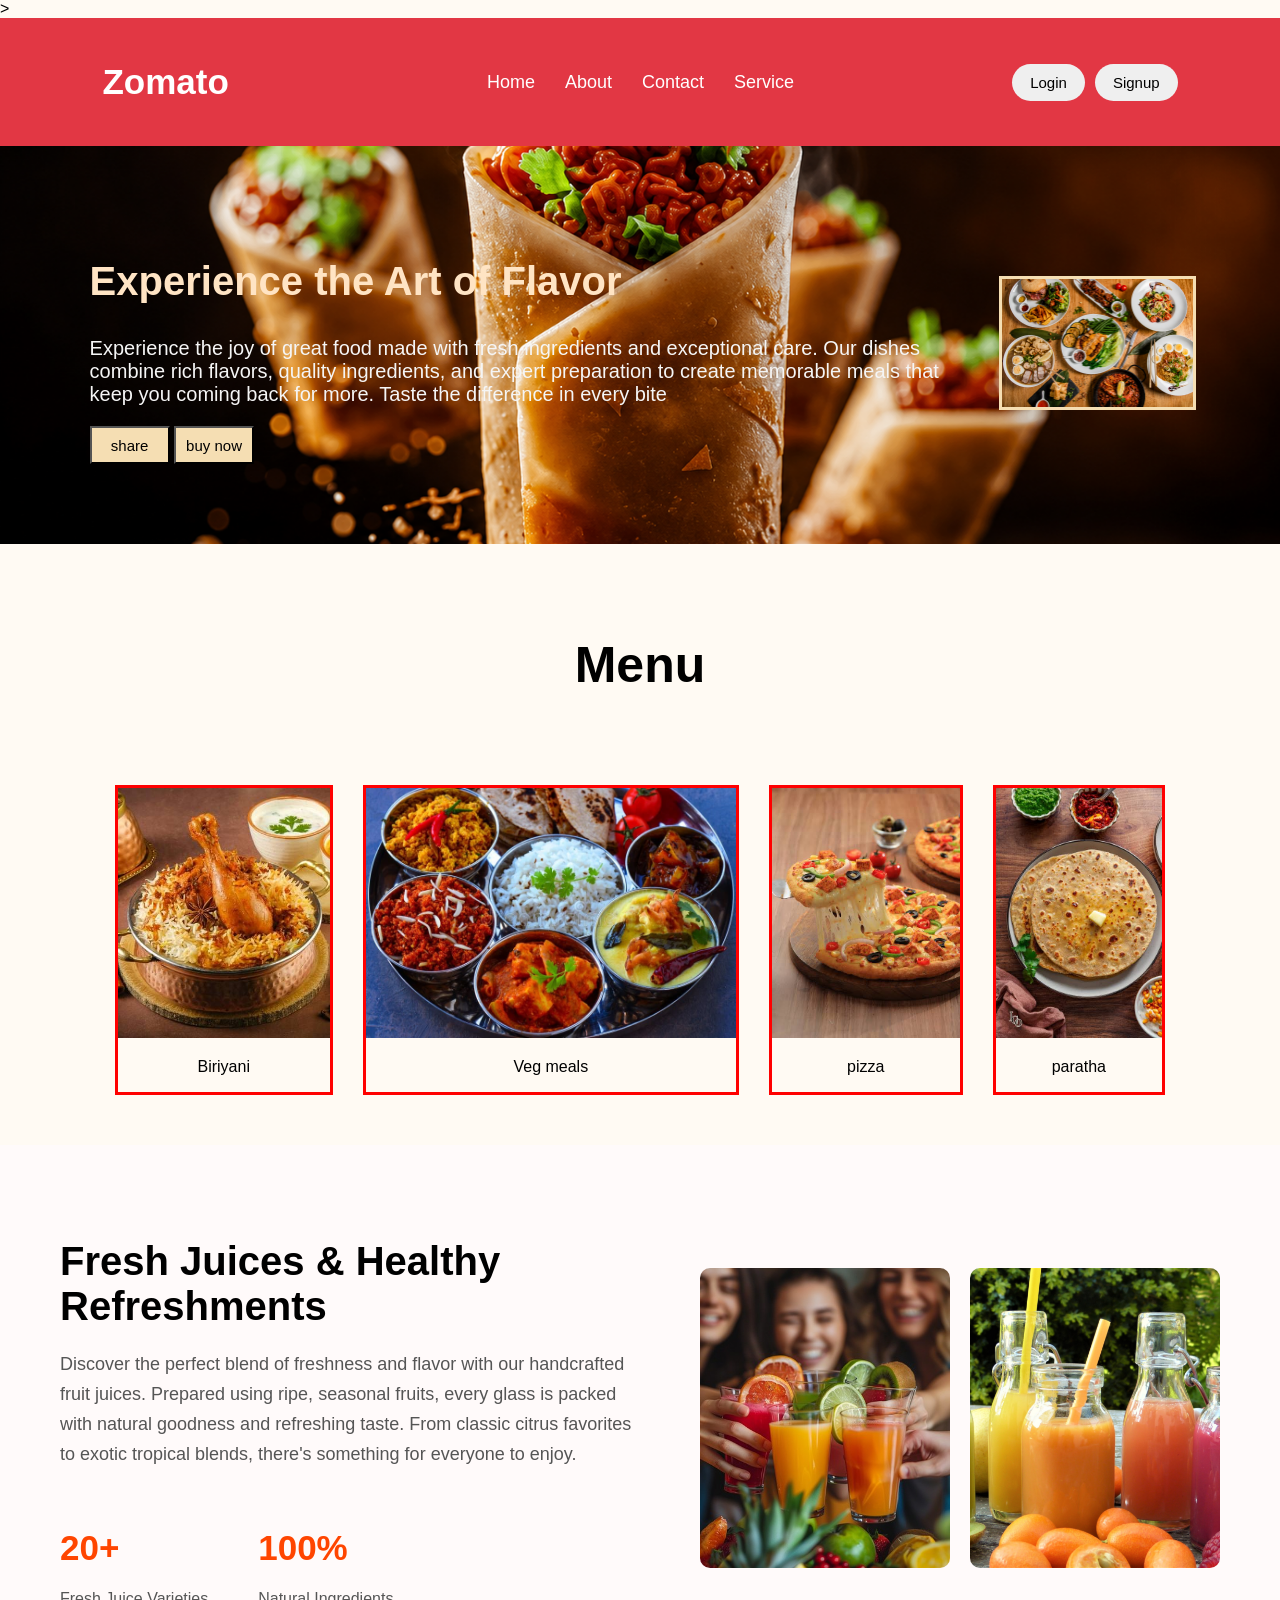
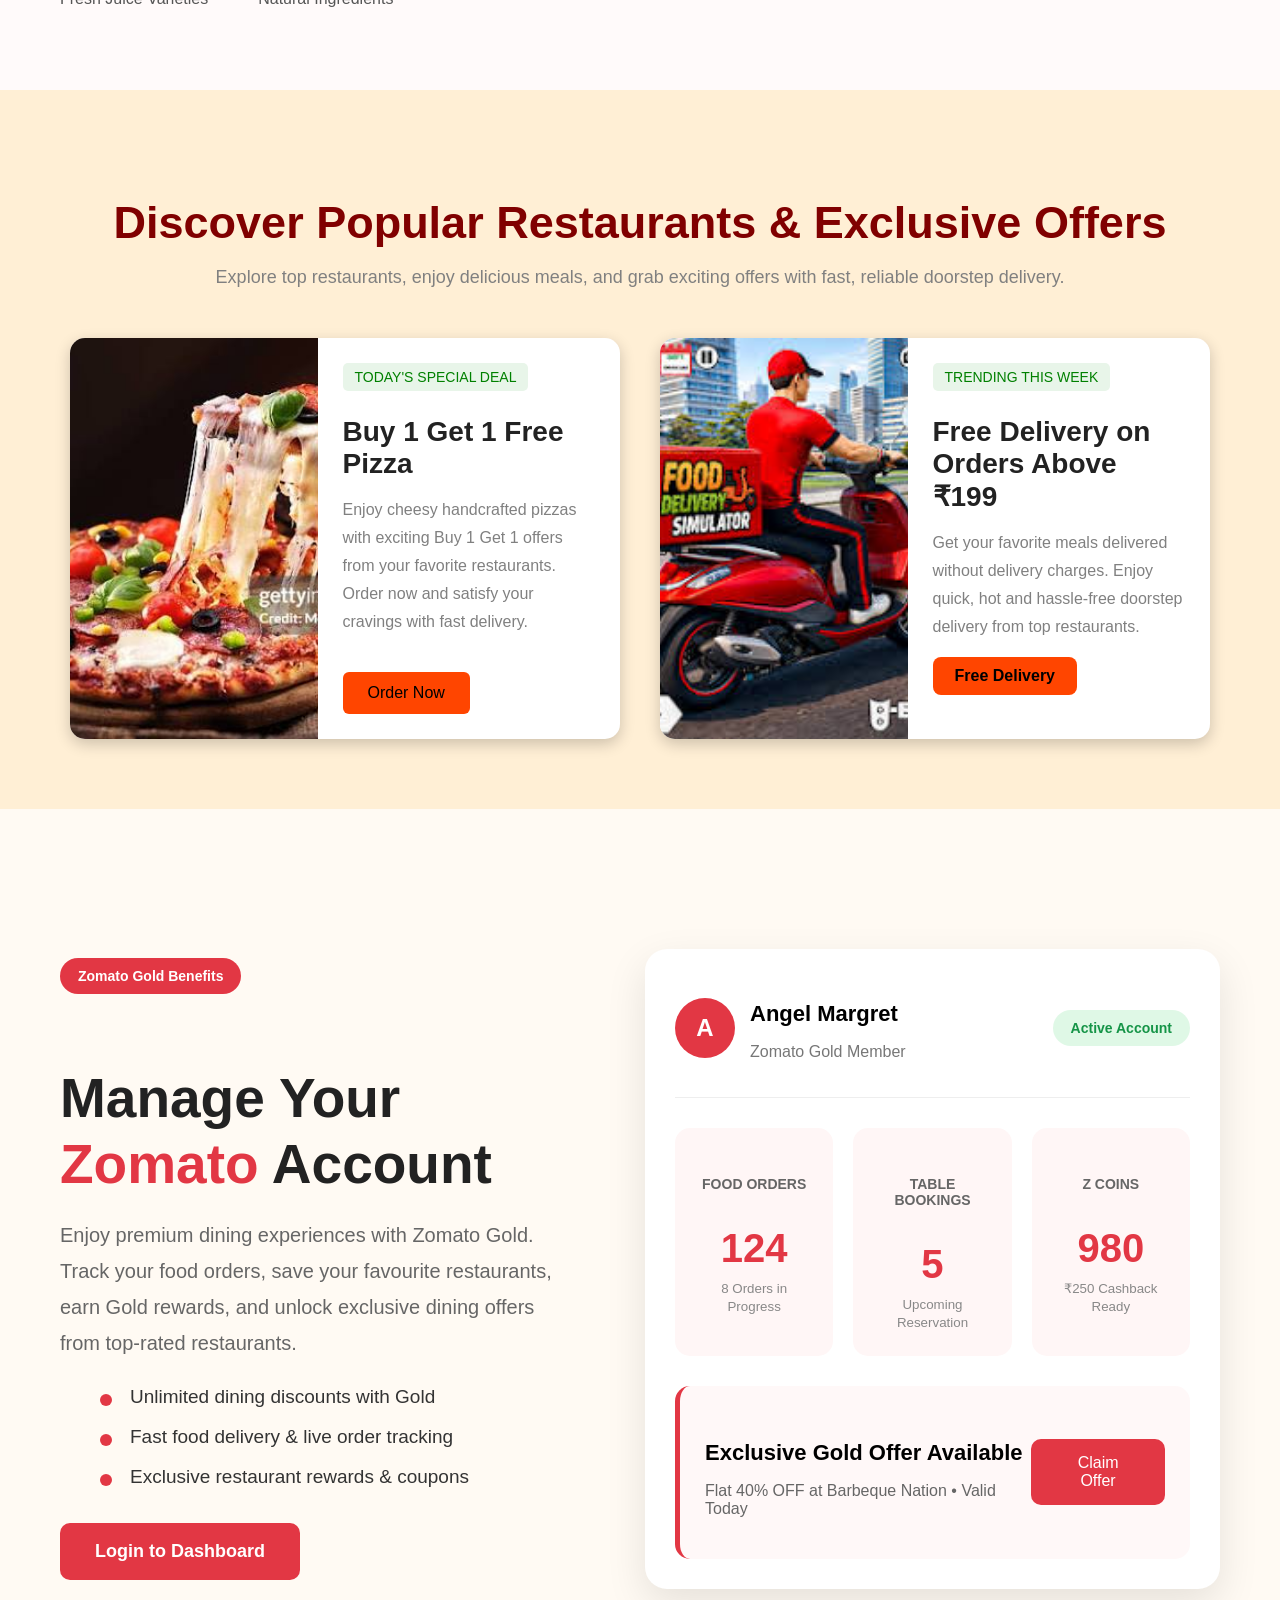
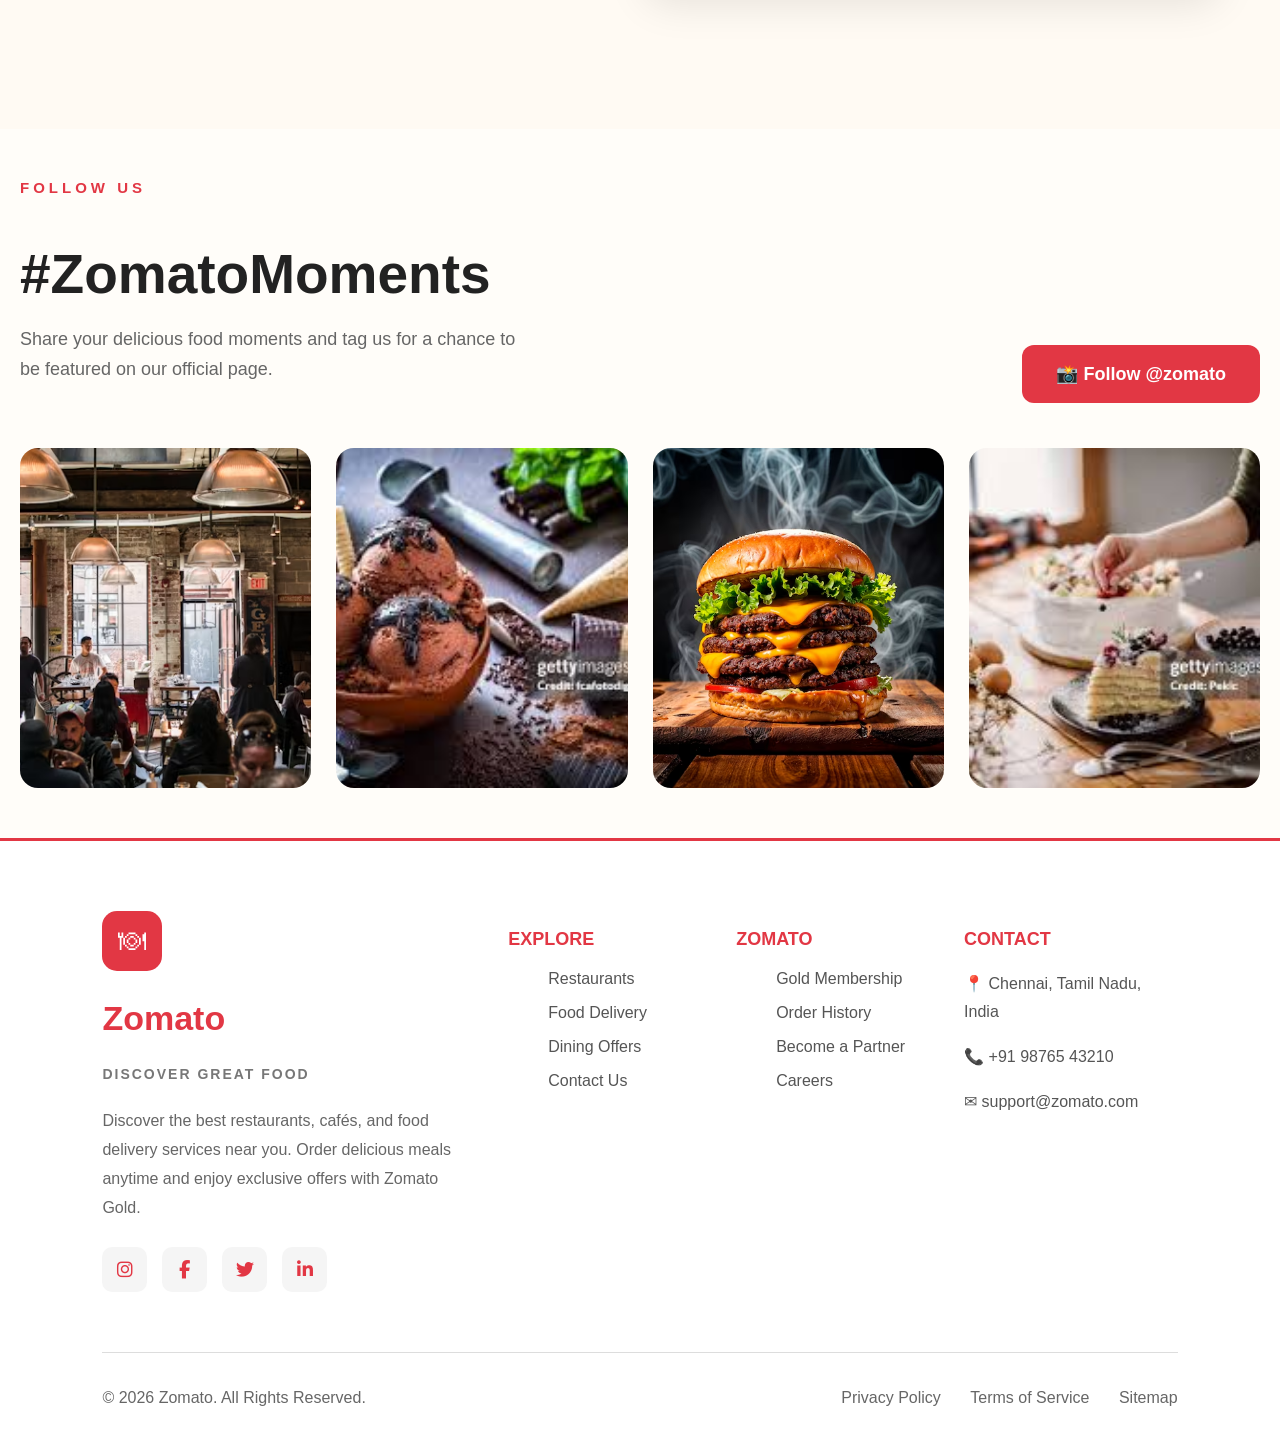
==== index.html @ d9ea0b73 "Initial commit" ====
<!DOCTYPE html>
<html lang="en">

<head>
    <meta charset="UTF-8">
    <meta name="viewport" content="width=device-width, initial-scale=1.0">
    <title>Zomato</title>
    <link rel="stylesheet" href="index.css">
    <link rel="stylesheet" href="index.js">
    <link rel="stylesheet" href="https://cdnjs.cloudflare.com/ajax/libs/font-awesome/6.7.2/css/all.min.css">
</head>
<script src="index.js"></script>
</body>

</html>>

<body>
    <nav>

        <div class="Logo">
            <h1>Zomato</h1>
        </div>

        <i class="fa-solid fa-bars menu-toggle" onclick="toggleMenu()"></i>
        <div id="list">
            <ul>
                <li><a href="index.html">Home</a></li>
                <li><a href="about.html">About</a></li>
                <li><a href="contact.html">Contact</a></li>
                <li><a href="service.html">Service</a></li>

                <li class="mobile-btn">
                    <button>Login</button>
                </li>

                <li class="mobile-btn">
                    <button>Signup</button>
                </li>
            </ul>
        </div>

        <div id="btn">
            <button>Login</button>
            <button>Signup</button>
        </div>
    </nav>

    <section id="content">
        <div>
            <h1>Experience the Art of Flavor</h1>
            <p>Experience the joy of great food made with fresh ingredients and exceptional care. Our dishes combine
                rich flavors, quality ingredients, and expert preparation to create memorable meals that keep you coming
                back for more. Taste the difference in every bite</p>
            <button>share</button>
            <button>buy now</button>
        </div>
        <div id="img1">
            <img src="images/image.png">
        </div>
    </section>
    <section id="menu">
        <h1>Menu</h1>
        <div id="items">


            <div class="menu-box">
                <img src="images/biriyani.jpeg">
                <p>Biriyani</p>
            </div>
            <div class="menu-box">
                <img src="images/vegmeal.jpeg">
                <p>Veg meals</p>
            </div>
            <div class="menu-box">
                <img src="images/pizza.jpeg">
                <p>pizza</p>
            </div>
            <div class="menu-box">
                <img src="images/paratha.jpeg">
                <p>paratha</p>
            </div>

        </div>
    </section>
    <section id="about">

        <div class="about-content">

            <div class="about-text">

                <h1>Fresh Juices & Healthy Refreshments</h1>

                <p>
                    Discover the perfect blend of freshness and flavor with our handcrafted fruit juices. Prepared using
                    ripe, seasonal fruits, every glass is packed with natural goodness and refreshing taste. From
                    classic
                    citrus favorites to exotic tropical blends, there's something for everyone to enjoy.

                </p>

                <div class="about-info">

                    <div class="info-box">
                        <h2>20+</h2>
                        <p>Fresh Juice Varieties</p>
                    </div>

                    <div class="info-box">
                        <h2>100%</h2>
                        <p>Natural Ingredients</p>
                    </div>

                </div>

            </div>

            <div class="about-images">
                <img src="images/juice.jpg">
                <img src="images/fresh.png">
            </div>

        </div>

    </section>
    <section id="fooditems">

        <h1 class="section-title">Discover Popular Restaurants & Exclusive Offers</h1>

        <p class="section-description">
            Explore top restaurants, enjoy delicious meals,
            and grab exciting offers with fast, reliable
            doorstep delivery.
        </p>

        <div class="card-container">


            <div class="card">

                <img src="images/pizzaa.jfif" alt="pizza">

                <div class="card-content">

                    <span class="offer">TODAY'S SPECIAL DEAL</span>

                    <h2> Buy 1 Get 1 Free Pizza</h2>

                    <p>
                        Enjoy cheesy handcrafted pizzas with exciting
                        Buy 1 Get 1 offers from your favorite restaurants.
                        Order now and satisfy your cravings with fast delivery.
                    </p>

                    <button>Order Now</button>

                </div>

            </div>


            <div class="card">

                <img src="images/delivery.jfif" alt="delivery">

                <div class="card-content">

                    <span class="offer">TRENDING THIS WEEK</span>

                    <h2>Free Delivery on Orders Above ₹199</h2>

                    <p>
                        Get your favorite meals delivered without delivery
                        charges. Enjoy quick, hot and hassle-free
                        doorstep delivery from top restaurants.
                    </p>

                    <span class="badge">
                        Free Delivery
                    </span>

                </div>

            </div>

        </div>

    </section>
    <section class="zomato-dashboard">

        <!-- Left Content -->
        <div class="left-content">

            <span class="tag">Zomato Gold Benefits</span>

            <h1>Manage Your <span>Zomato</span> Account</h1>

            <p>
                Enjoy premium dining experiences with Zomato Gold. Track your food
                orders, save your favourite restaurants, earn Gold rewards,
                and unlock exclusive dining offers from top-rated restaurants.
            </p>

            <ul>

                <li>Unlimited dining discounts with Gold</li>

                <li>Fast food delivery & live order tracking</li>

                <li>Exclusive restaurant rewards & coupons</li>

            </ul>

            <a href="#" class="dashboard-btn">
                Login to Dashboard
            </a>

        </div>

        <!-- Right Card -->

        <div class="dashboard-card">

            <div class="card-header">

                <div class="profile">

                    <div class="avatar">
                        A
                    </div>

                    <div>

                        <h3>Angel Margret</h3>

                        <p>Zomato Gold Member</p>

                    </div>

                </div>

                <span class="status">
                    Active Account
                </span>

            </div>

            <div class="stats">

                <div class="stat">

                    <h5>FOOD ORDERS</h5>

                    <h2>124</h2>

                    <small>8 Orders in Progress</small>

                </div>

                <div class="stat">

                    <h5>TABLE BOOKINGS</h5>

                    <h2>5</h2>

                    <small>Upcoming Reservation</small>

                </div>

                <div class="stat">

                    <h5>Z COINS</h5>

                    <h2>980</h2>

                    <small>₹250 Cashback Ready</small>

                </div>

            </div>

            <div class="offer-box">

                <div>

                    <h4>Exclusive Gold Offer Available</h4>

                    <p>
                        Flat 40% OFF at Barbeque Nation • Valid Today
                    </p>

                </div>

                <button>
                    Claim Offer
                </button>

            </div>

        </div>

    </section>
    <section class="zomato-gallery">

        <div class="gallery-top">

            <div class="gallery-heading">

                <span>FOLLOW US</span>

                <h2>#ZomatoMoments</h2>

                <p>
                    Share your delicious food moments and tag us for a chance
                    to be featured on our official page.
                </p>

            </div>

            <a href="#" class="follow-btn">
                📸 Follow @zomato
            </a>

        </div>

        <div class="gallery-grid">

            <div class="gallery-card">
                <img src="images/photo-1.avif">
                <div class="overlay">
                    <h3>Delicious Pizza</h3>
                    <p>Flat 40% OFF Today</p>
                </div>
            </div>

            <div class="gallery-card">
                <img src="images/photo-2.jfif">
                <div class="overlay">
                    <h3>Luxury Dining</h3>
                    <p>Zomato Gold Benefits</p>
                </div>
            </div>

            <div class="gallery-card">
                <img src="images/photo-3.avif">
                <div class="overlay">
                    <h3>Fresh Burgers</h3>
                    <p>Fast Delivery</p>
                </div>
            </div>

            <div class="gallery-card">
                <img src="images/photo-4.jfif">
                <div class="overlay">
                    <h3>Sweet Desserts</h3>
                    <p>Order Now</p>
                </div>
            </div>

        </div>

    </section>
    <footer class="zomato-footer">

        <div class="footer-top">

            <div class="footer-logo">

                <div class="logo-box">
                    🍽
                </div>

                <div>

                    <h2>Zomato</h2>

                    <span>DISCOVER GREAT FOOD</span>

                </div>

                <p>
                    Discover the best restaurants, cafés, and food delivery
                    services near you. Order delicious meals anytime and enjoy
                    exclusive offers with Zomato Gold.
                </p>

                <div class="social-icons">

                    <a href="#"><i class="fab fa-instagram"></i></a>

                    <a href="#"><i class="fab fa-facebook-f"></i></a>

                    <a href="#"><i class="fab fa-twitter"></i></a>

                    <a href="#"><i class="fab fa-linkedin-in"></i></a>

                </div>

            </div>

            <div class="footer-links">

                <h3>EXPLORE</h3>

                <ul>

                    <li><a href="#">Restaurants</a></li>

                    <li><a href="#">Food Delivery</a></li>

                    <li><a href="#">Dining Offers</a></li>

                    <li><a href="#">Contact Us</a></li>

                </ul>

            </div>

            <div class="footer-links">

                <h3>ZOMATO</h3>

                <ul>

                    <li><a href="#">Gold Membership</a></li>

                    <li><a href="#">Order History</a></li>

                    <li><a href="#">Become a Partner</a></li>

                    <li><a href="#">Careers</a></li>

                </ul>

            </div>

            <div class="footer-contact">

                <h3>CONTACT</h3>

                <p>📍 Chennai, Tamil Nadu, India</p>

                <p>📞 +91 98765 43210</p>

                <p>✉ support@zomato.com</p>

            </div>

        </div>

        <hr>

        <div class="footer-bottom">

            <p>
                © 2026 Zomato. All Rights Reserved.
            </p>

            <div>

                <a href="#">Privacy Policy</a>

                <a href="#">Terms of Service</a>

                <a href="#">Sitemap</a>

            </div>

        </div>

    </footer>
    



</body>

</html>
---- index.css ----
body {
    margin: 0;
    padding: 0;
    box-sizing: border-box;
    background: #fffaf3;
    font-family: Arial, Helvetica, sans-serif;
}

nav{
    display:flex;
    justify-content:space-between;
    align-items:center;
    background:#e23744;
    padding:15px 8%;
    position:sticky;
    top:0;
    z-index:1000;
}

.Logo h1{
    color:white;
    font-size:35px;
}

#list ul{
    display:flex;
    list-style:none;
    gap:30px;
}

#list ul li a{
    color:white;
    text-decoration:none;
    font-size:18px;
    font-weight:500;
    transition:.3s;
}

#list ul li a:hover{
    color:#ffe082;
}

#btn{
    display:flex;
    gap:10px;
    padding-top:0;
}

#btn button{
    padding:10px 22px;
    border:none;
    border-radius:25px;
    cursor:pointer;
    font-size:15px;
    transition:.3s;
}

#btn button:hover{
    background:black;
    color:white;
}

.menu-toggle{
    display:none;
    color:white;
    font-size:28px;
    cursor:pointer;
}

/* ==========================
      MOBILE
========================== */

@media (max-width:768px){

    body{
        overflow-x:hidden;
    }

    nav{
        padding:15px;
        position:relative;
    }

    .Logo h1{
        font-size:28px;
    }

    .menu-toggle{
        display:block;
    }

    #btn{
        display:none;
    }

    #list{
        position:absolute;
        top:70px;
        left:0;
        width:100%;
        background:#e23744;
        display:none;
    }

    #list.active{
        display:block;
    }

    #list ul{
        display:flex;
        flex-direction:column;
        padding:0;
        margin:0;
    }

    #list ul li{
        list-style:none;
        text-align:center;
        padding:18px;
        border-top:1px solid rgba(255,255,255,.2);
    }

    #list ul li a{
        color:white;
        font-size:18px;
    }

    .mobile-btn button{
        width:180px;
        padding:12px;
        border:none;
        border-radius:30px;
        cursor:pointer;
        font-size:16px;
    }

}


@media (min-width:769px) and (max-width:1024px){

    .menu-toggle{
        display:none !important;
    }

    #list{
        display:block !important;
        position:static;
        width:auto;
        background:none;
    }
    .mobile-btn{
    display:none;
}

}

    #list ul{
        display:flex;
        flex-direction:row;
        gap:20px;
    }

    #btn{
        display:flex;
        gap:10px;
        padding-top:0;
    }

    #btn button{
        padding:10px 18px;
    }



@media (min-width:1025px){

    .menu-toggle{
        display:none !important;
    }

    #list{
        display:block !important;
        position:static;
        background:none;
        width:auto;
    }

    #list ul{
        display:flex;
        flex-direction:row;
        gap:30px;
        align-items:center;
    }

    #btn{
        display:flex !important;
        gap:10px;
    }

    .mobile-btn{
        display:none !important;
    }

}

#list ul li a{
    text-decoration:none;
    color:white;
}

#content {
    display: flex;
    align-items: center;
    justify-content: space-between;
    padding: 80px 7%;
    gap: 50px;
    background-image: url(images/food.png);
    background-size: cover;
    background-position: center;
}

#content h1 {
    font-size: 40px;
    color: bisque;
}

#content p {
    font-size: 20px;
    color: whitesmoke;
}

#content button {
    height: 38px;
    width: 80px;
    font-size: 15px;
    background-color: wheat;
}

#img1 img {

    width: 100%;
    max-width: 500px;
    height: auto;
    justify-content: space-between;
    border: solid wheat 3px;
}

#items {
    display: flex;
    justify-content: center;
    gap: 30px;
    flex-wrap: wrap;
}

.menu-box img {
    width: 100%;
    height: 250px;
    object-fit: cover;
}

.menu-box {
    border: solid red 3px;
}

.menu-box p {
    text-align: center;
}

#menu {
    text-align: center;
    padding-top: 50px;
    padding-bottom: 50px;
}

#menu h1 {
    padding-bottom: 50px;
    font-size: 50px;
}

#about {
    background-color: snow;
    background-image: none;
    padding: 60px;
}

.about-content {
    display: flex;
    justify-content: space-between;
    align-items: center;
}

.about-text {
    width: 50%;
}

.about-text h1 {
    color: black;
    font-size: 40px;
    margin-bottom: 20px;

}

.about-text p {
    font-size: 18px;
    line-height: 30px;
    color: #555;
}

.about-info {
    display: flex;
    gap: 50px;
    margin-top: 30px;
}

.info-box h2 {
    color: orangered;
    font-size: 35px;
    margin-bottom: 5px;
}

.info-box p {
    font-size: 16px;
}

.about-images {
    display: flex;
    gap: 20px;
    flex-wrap: wrap;
    justify-content: center;
}

.about-images img {
    width: 250px;
    height: 300px;
    object-fit: cover;
    border-radius: 10px;
}

#home {
    justify-content: center;
    padding: 20px;
}

#fooditems {
    background: papayawhip;
    padding: 70px 50px;
}

.section-title {
    text-align: center;
    color: maroon;
    font-size: 45px;
    margin-bottom: 10px;
}

.section-description {
    text-align: center;
    color: gray;
    font-size: 18px;
    margin-bottom: 50px;
}

.card-container {
    display: flex;
    justify-content: center;
    gap: 40px;
    flex-wrap: wrap;
}

.card {
    width: 100%;
    max-width: 550px;
    background: white;
    display: flex;
    border-radius: 15px;
    overflow: hidden;
    box-shadow: 0px 5px 15px rgba(0, 0, 0, 0.2);
}

.card img {
    width: 45%;
    height: auto;
    object-fit: cover;
}

.card-content {
    padding: 25px;
}

.offer {
    display: inline-block;
    background: #e8f5e9;
    color: green;
    padding: 6px 12px;
    border-radius: 5px;
    font-size: 14px;
    margin-bottom: 15px;
}

.card-content h2 {
    margin-top: 10px;
    margin-bottom: 15px;
    color: #222;
    font-size: 28px;
}

.card-content p {
    color: gray;
    line-height: 28px;
    font-size: 16px;
}

.card-content button {
    margin-top: 20px;
    background: orangered;
    color: black;
    border: none;
    padding: 12px 25px;
    border-radius: 6px;
    font-size: 16px;
    cursor: pointer;
}

.card-content button:hover {
    background: lightsalmon;
}

.badge {

    display: inline-block;
    padding: 10px 22px;
    background: orangered;
    color: black;
    border-radius: 8px;
    font-weight: 600;

}


.zomato-dashboard {

    max-width: 1300px;
    margin: 80px auto;
    padding: 60px;
    display: flex;
    justify-content: space-between;
    align-items: center;
    gap: 70px;

}

.left-content {
    flex: 1;
}

.tag {

    background: #e23744;
    color: #fff;
    padding: 10px 18px;
    border-radius: 30px;
    display: inline-block;
    font-size: 14px;
    font-weight: 600;
    margin-bottom: 25px;

}

.left-content h1 {

    font-size: 55px;
    font-weight: 700;
    color: #222;
    margin-bottom: 20px;
    line-height: 1.2;

}

.left-content h1 span {

    color: #e23744;

}

.left-content p {

    font-size: 20px;
    color: #666;
    line-height: 1.8;
    margin-bottom: 25px;

}

.left-content ul {

    list-style: none;
    margin-bottom: 35px;

}

.left-content ul li {

    font-size: 19px;
    margin-bottom: 18px;
    position: relative;
    padding-left: 30px;
    color: #333;

}

.left-content ul li::before {

    content: "";
    width: 12px;
    height: 12px;
    background: #e23744;
    border-radius: 50%;
    position: absolute;
    left: 0;
    top: 8px;

}

.dashboard-btn {

    display: inline-block;
    padding: 18px 35px;
    background: #e23744;
    color: #fff;
    text-decoration: none;
    border-radius: 10px;
    font-size: 18px;
    font-weight: 600;
    transition: .3s;

}

.dashboard-btn:hover {

    background: #c91d2d;

}

.dashboard-card {

    flex: 1;
    background: #fff;
    padding: 30px;
    border-radius: 22px;
    box-shadow: 0 15px 40px rgba(0, 0, 0, .1);

}

.card-header {

    display: flex;
    justify-content: space-between;
    align-items: center;
    padding-bottom: 20px;
    border-bottom: 1px solid #eee;

}

.profile {

    display: flex;
    align-items: center;
    gap: 15px;

}

.avatar {

    width: 60px;
    height: 60px;
    background: #e23744;
    border-radius: 50%;
    display: flex;
    align-items: center;
    justify-content: center;
    font-size: 24px;
    font-weight: bold;
    color: #fff;

}

.profile h3 {

    font-size: 22px;
    margin-bottom: 5px;

}

.profile p {

    color: #777;

}

.status {

    background: #dff8e6;
    color: #159447;
    padding: 10px 18px;
    border-radius: 30px;
    font-size: 14px;
    font-weight: 600;

}

.stats {

    display: grid;
    grid-template-columns: repeat(3, 1fr);
    gap: 20px;
    margin: 30px 0;

}

.stat {

    background: #fff6f6;
    padding: 25px;
    border-radius: 15px;
    text-align: center;

}

.stat h5 {

    font-size: 14px;
    color: #666;
    margin-bottom: 10px;

}

.stat h2 {

    font-size: 40px;
    color: #e23744;
    margin-bottom: 8px;

}

.stat small {

    color: #888;

}

.offer-box {

    display: flex;
    justify-content: space-between;
    align-items: center;
    padding: 25px;
    border-left: 5px solid #e23744;
    background: #fff8f8;
    border-radius: 15px;

}

.offer-box h4 {

    font-size: 22px;
    margin-bottom: 8px;

}

.offer-box p {

    color: #666;

}

.offer-box button {

    background: #e23744;
    border: none;
    color: #fff;
    padding: 15px 28px;
    border-radius: 10px;
    font-size: 16px;
    cursor: pointer;
    transition: .3s;

}

.offer-box button:hover {

    background: #c91d2d;

}

@media(max-width:992px) {

    .zomato-dashboard {

        flex-direction: column;
        padding: 30px;

    }

    .left-content h1 {

        font-size: 42px;

    }

    .stats {

        grid-template-columns: 1fr;

    }

    .offer-box {

        flex-direction: column;
        gap: 20px;
        text-align: center;

    }

}

.zomato-gallery{
    width:100%;
    padding:50px 20px;
    background:#fffdf9;
    box-sizing:border-box;
}
.gallery-top {

    display: flex;
    justify-content: space-between;
    align-items: end;
    margin-bottom: 45px;
    gap: 30px;

}

.gallery-heading span {

    font-size: 15px;
    font-weight: 700;
    letter-spacing: 4px;
    color: #e23744;
    display: block;
    margin-bottom: 15px;

}

.gallery-heading h2 {

    font-size: 55px;
    font-weight: 700;
    color: #222;
    margin-bottom: 10px;

}

.gallery-heading p {

    font-size: 18px;
    color: #666;
    line-height: 1.7;
    max-width: 520px;

}

.follow-btn {

    background: #e23744;
    color: #fff;
    padding: 18px 34px;
    border-radius: 12px;
    text-decoration: none;
    font-size: 18px;
    font-weight: 600;
    transition: .3s;

}

.follow-btn:hover {

    background: #c81d2f;

}

.gallery-grid {

    display: grid;
    grid-template-columns: repeat(4, 1fr);
    gap: 25px;

}

.gallery-card {

    position: relative;
    overflow: hidden;
    border-radius: 18px;
    cursor: pointer;

}

.gallery-card img {

    width: 100%;
    height: 340px;
    object-fit: cover;
    display: block;
    transition: .5s;

}

.gallery-card:hover img {

    transform: scale(1.1);

}

.overlay {

    position: absolute;
    left: 0;
    right: 0;
    bottom: -100%;
    padding: 25px;
    background: linear-gradient(transparent, rgba(0, 0, 0, .8));
    color: #fff;
    transition: .4s;

}

.gallery-card:hover .overlay {

    bottom: 0;

}

.overlay h3 {

    font-size: 24px;
    margin-bottom: 8px;

}

.overlay p {

    font-size: 16px;

}

@media(max-width:1100px) {

    .gallery-grid {

        grid-template-columns: repeat(2, 1fr);

    }

    .gallery-top {

        flex-direction: column;
        align-items: flex-start;

    }

}

@media (max-width:768px){

    body{
        overflow-x:hidden;
    }

    /* Navbar */

    nav{
        padding:15px 20px;
        display:flex;
        justify-content:space-between;
        align-items:center;
        position:relative;
    }

    .Logo h1{
        font-size:28px;
    }

    .menu-toggle{
        display:block;
        font-size:35px;
        color:white;
    }

    #btn{
        display:none;
    }

    #list{
        position:absolute;
        top:75px;
        left:0;
        width:100%;
        background:#e23744;
        display:none;
        z-index:999;
    }

    #list.active{
        display:block;
    }

    #list ul{
        display:flex;
        flex-direction:column;
        padding:0;
        margin:0;
    }

    #list ul li{
        text-align:center;
        padding:18px;
        border-top:1px solid rgba(255,255,255,.3);
    }

    /* Hero Section */

    #content{
        flex-direction:column;
        text-align:center;
        padding:40px 20px;
        gap:30px;
    }

    #content div{
        width:100%;
    }

    #content h1{
        font-size:42px;
        color:white;
        line-height:55px;
    }

    #content p{
        font-size:20px;
        line-height:40px;
        color:#ffe8c2;
    }

    #content button{
        width:170px;
        height:55px;
        font-size:20px;
        border:none;
        border-radius:10px;
        margin:10px;
        font-weight:bold;
        background:#ffd21f;
    }

    #img1 img{
        width:100%;
        max-width:380px;
        border-radius:25px;
        display:block;
        margin:auto;
    }

    /* Menu */

    #items{
        flex-direction:column;
        align-items:center;
    }

    .menu-box{
        width:90%;
    }

    /* About */

    .about-content{
        flex-direction:column;
        text-align:center;
    }

    .about-text{
        width:100%;
    }

    .about-images{
        margin-top:30px;
    }

    .about-info{
        flex-direction:column;
        gap:20px;
    }

    /* Cards */

    .card-container{
        flex-direction:column;
    }

    .card{
        flex-direction:column;
        width:100%;
    }

    .card img{
        width:100%;
    }

    /* Dashboard */

    .zomato-dashboard{
        flex-direction:column;
        padding:20px;
    }

    .stats{
        grid-template-columns:1fr;
    }

    .offer-box{
        flex-direction:column;
        text-align:center;
        gap:20px;
    }

    /* Gallery */

    .gallery-grid{
        grid-template-columns:1fr;
    }

    .gallery-top{
        flex-direction:column;
        text-align:center;
    }

    /* Footer */

    .footer-top{
        grid-template-columns:1fr;
        text-align:center;
    }

    .footer-bottom{
        flex-direction:column;
        text-align:center;
    }
    *{
        box-sizing:border-box;
    }

    html,
    body{
        width:100%;
        overflow-x:hidden;
    }

    section{
        width:100%;
    }

    .gallery-top{
        width:100%;
        text-align:center;
        padding:0;
        margin:0;
    }

    .gallery-heading{
        width:100%;
    }

    .gallery-heading h2{
        font-size:38px;
        word-break:break-word;
    }

    .gallery-heading p{
        font-size:16px;
        line-height:28px;
    }

    .gallery-grid{
        width:100%;
        grid-template-columns:1fr;
    }

    .gallery-card img{
        width:100%;
        height:auto;
    }

}



.zomato-footer {

    background: #fff;
    padding: 70px 8% 30px;
    border-top: 3px solid #E23744;

}

.footer-top {

    display: grid;
    grid-template-columns: 2fr 1fr 1fr 1.2fr;
    gap: 50px;
    padding-bottom: 40px;

}

.footer-logo .logo-box {

    width: 60px;
    height: 60px;
    background: #E23744;
    color: #fff;
    display: flex;
    align-items: center;
    justify-content: center;
    font-size: 28px;
    border-radius: 15px;
    margin-bottom: 20px;

}

.footer-logo h2 {

    font-size: 34px;
    color: #E23744;

}

.footer-logo span {

    display: block;
    font-size: 14px;
    font-weight: 600;
    letter-spacing: 2px;
    color: #777;
    margin-bottom: 25px;

}

.footer-logo p {

    color: #666;
    line-height: 1.8;
    margin-bottom: 25px;

}

.social-icons {

    display: flex;
    gap: 15px;

}

.social-icons a {

    width: 45px;
    height: 45px;
    background: #f5f5f5;
    border-radius: 10px;
    display: flex;
    align-items: center;
    justify-content: center;
    text-decoration: none;
    color: #E23744;
    font-size: 18px;
    transition: .3s;

}

.social-icons a:hover {

    background: #E23744;
    color: #fff;

}

.footer-links h3,
.footer-contact h3 {

    margin-bottom: 20px;
    color: #E23744;
    font-size: 18px;

}

.footer-links ul {

    list-style: none;

}

.footer-links li {

    margin-bottom: 16px;

}

.footer-links a {

    text-decoration: none;
    color: #555;
    transition: .3s;

}

.footer-links a:hover {

    color: #E23744;
    padding-left: 5px;

}

.footer-contact p {

    margin-bottom: 16px;
    color: #555;
    line-height: 1.8;

}

hr {

    border: none;
    border-top: 1px solid #ddd;
    margin: 20px 0;

}

.footer-bottom {

    display: flex;
    justify-content: space-between;
    align-items: center;
    flex-wrap: wrap;
    gap: 20px;

}

.footer-bottom p {

    color: #666;

}

.footer-bottom a {

    margin-left: 25px;
    text-decoration: none;
    color: #666;
    transition: .3s;

}

.footer-bottom a:hover {

    color: #E23744;

}
/* ===========================
   iPad Air (820px)
=========================== */

@media screen and (min-width:769px) and (max-width:1024px){

    /* Hero */

    #content{
        flex-direction: column;
        text-align: center;
        padding:60px 40px;
        gap:40px;
    }

    #content > div{
        width:100%;
    }

    #content h1{
        font-size:42px;
    }

    #content p{
        font-size:18px;
        line-height:30px;
    }

    #img1 img{
        max-width:420px;
    }

    /* Menu */

    #items{
        display:grid;
        grid-template-columns:repeat(2,1fr);
        gap:25px;
    }

    .menu-box img{
        height:220px;
    }

    /* About */

    .about-content{
        flex-direction:column;
        text-align:center;
    }

    .about-text{
        width:100%;
    }

    .about-images{
        width:100%;
        justify-content:center;
        margin-top:30px;
    }

    .about-info{
        justify-content:center;
    }

    /* Cards */

    .card-container{
        flex-direction:column;
        align-items:center;
    }

    .card{
        max-width:700px;
        width:100%;
    }

    /* Dashboard */

    .zomato-dashboard{
        flex-direction:column;
        padding:40px;
    }

    .left-content,
    .dashboard-card{
        width:100%;
    }

    .stats{
        grid-template-columns:repeat(3,1fr);
    }

    /* Gallery */

    .gallery-grid{
        grid-template-columns:repeat(2,1fr);
    }

    .gallery-top{
        flex-direction:column;
        align-items:center;
        text-align:center;
    }

    /* Footer */

    .footer-top{
        grid-template-columns:repeat(2,1fr);
    }

    .footer-bottom{
        flex-direction:column;
        text-align:center;
    }

}
.menu-toggle{
    display: none;
    color: white;
    font-size: 28px;
    cursor: pointer;
}
@media (max-width:768px){

    nav{
        padding:15px 20px;
        position:relative;
    }

    .menu-toggle{
        display:block;
    }

    #list{
        position:absolute;
        top:70px;
        left:0;
        width:100%;
        background:#e23744;
        display:none;
    }

    #list.active{
        display:block;
    }

}

@keyframes slideDown{
    from{
        opacity:0;
        transform:translateY(-10px);
    }
    to{
        opacity:1;
        transform:translateY(0);
    }
}
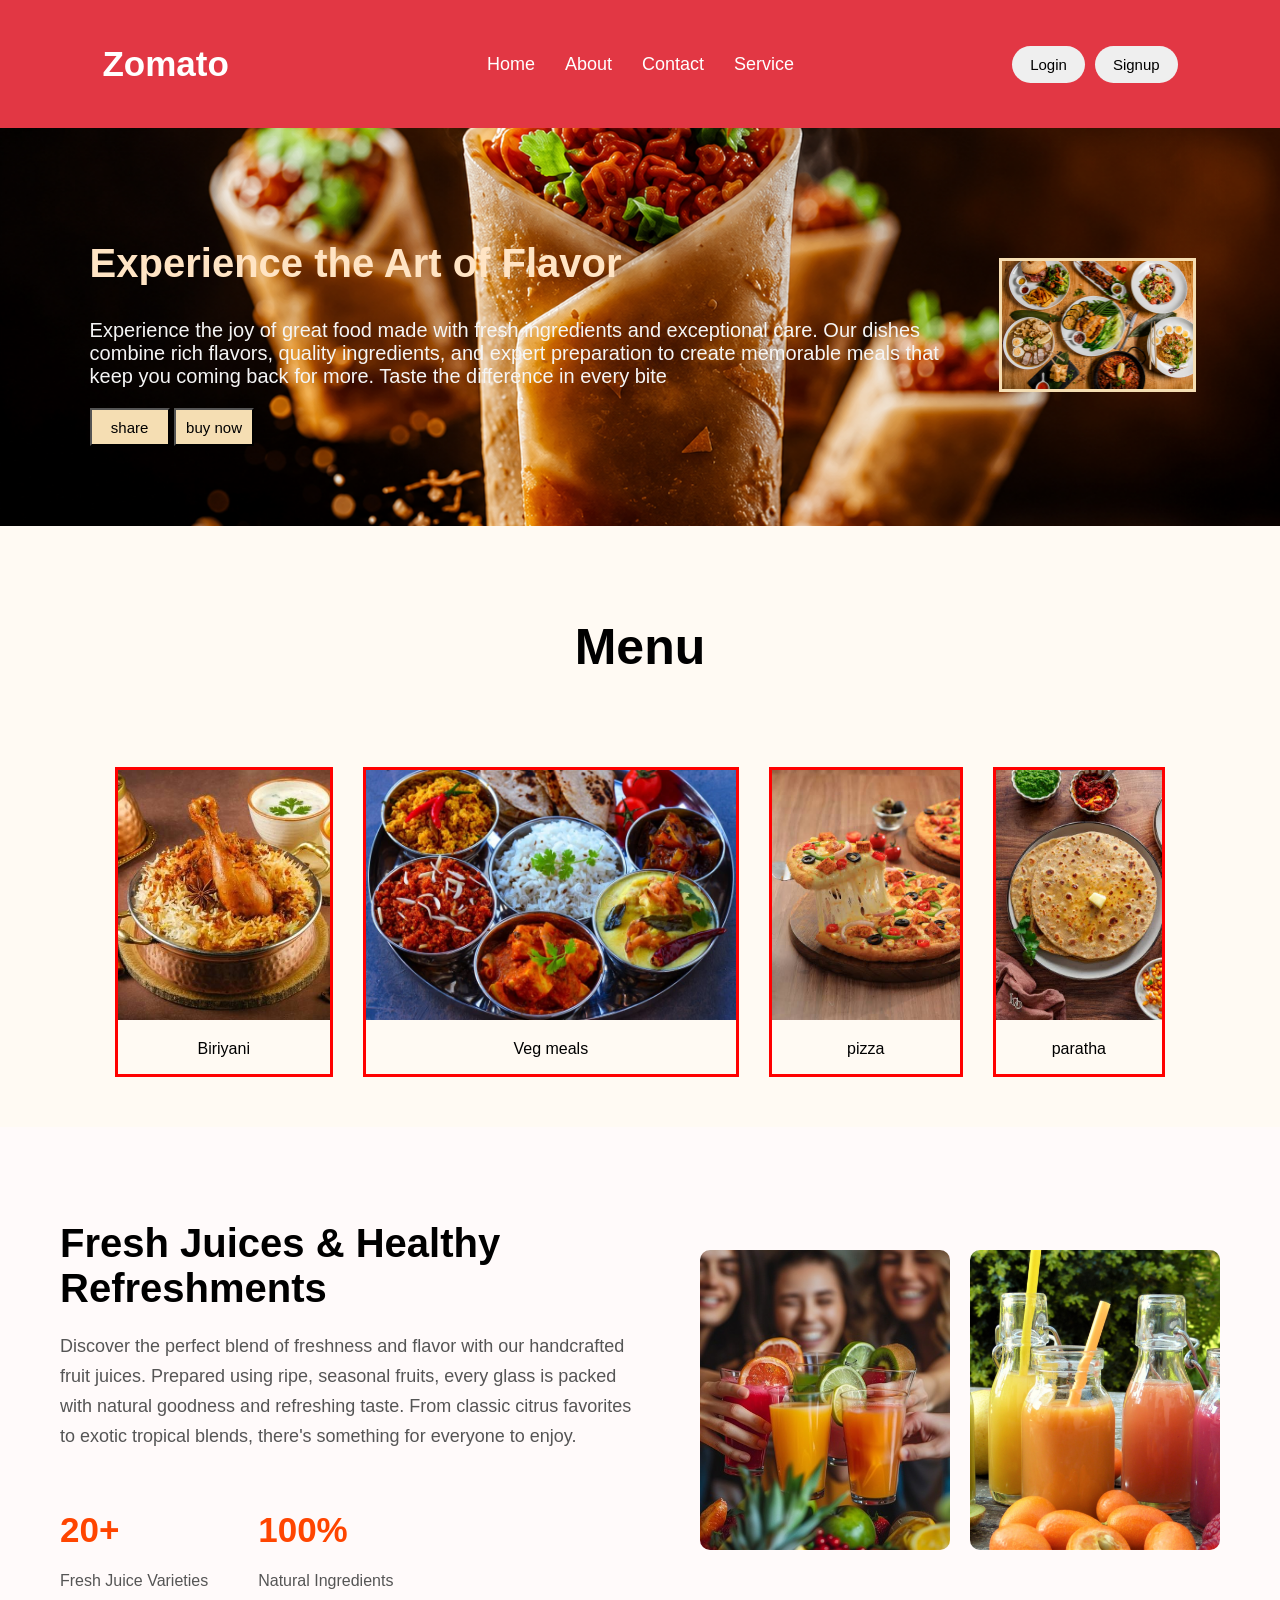
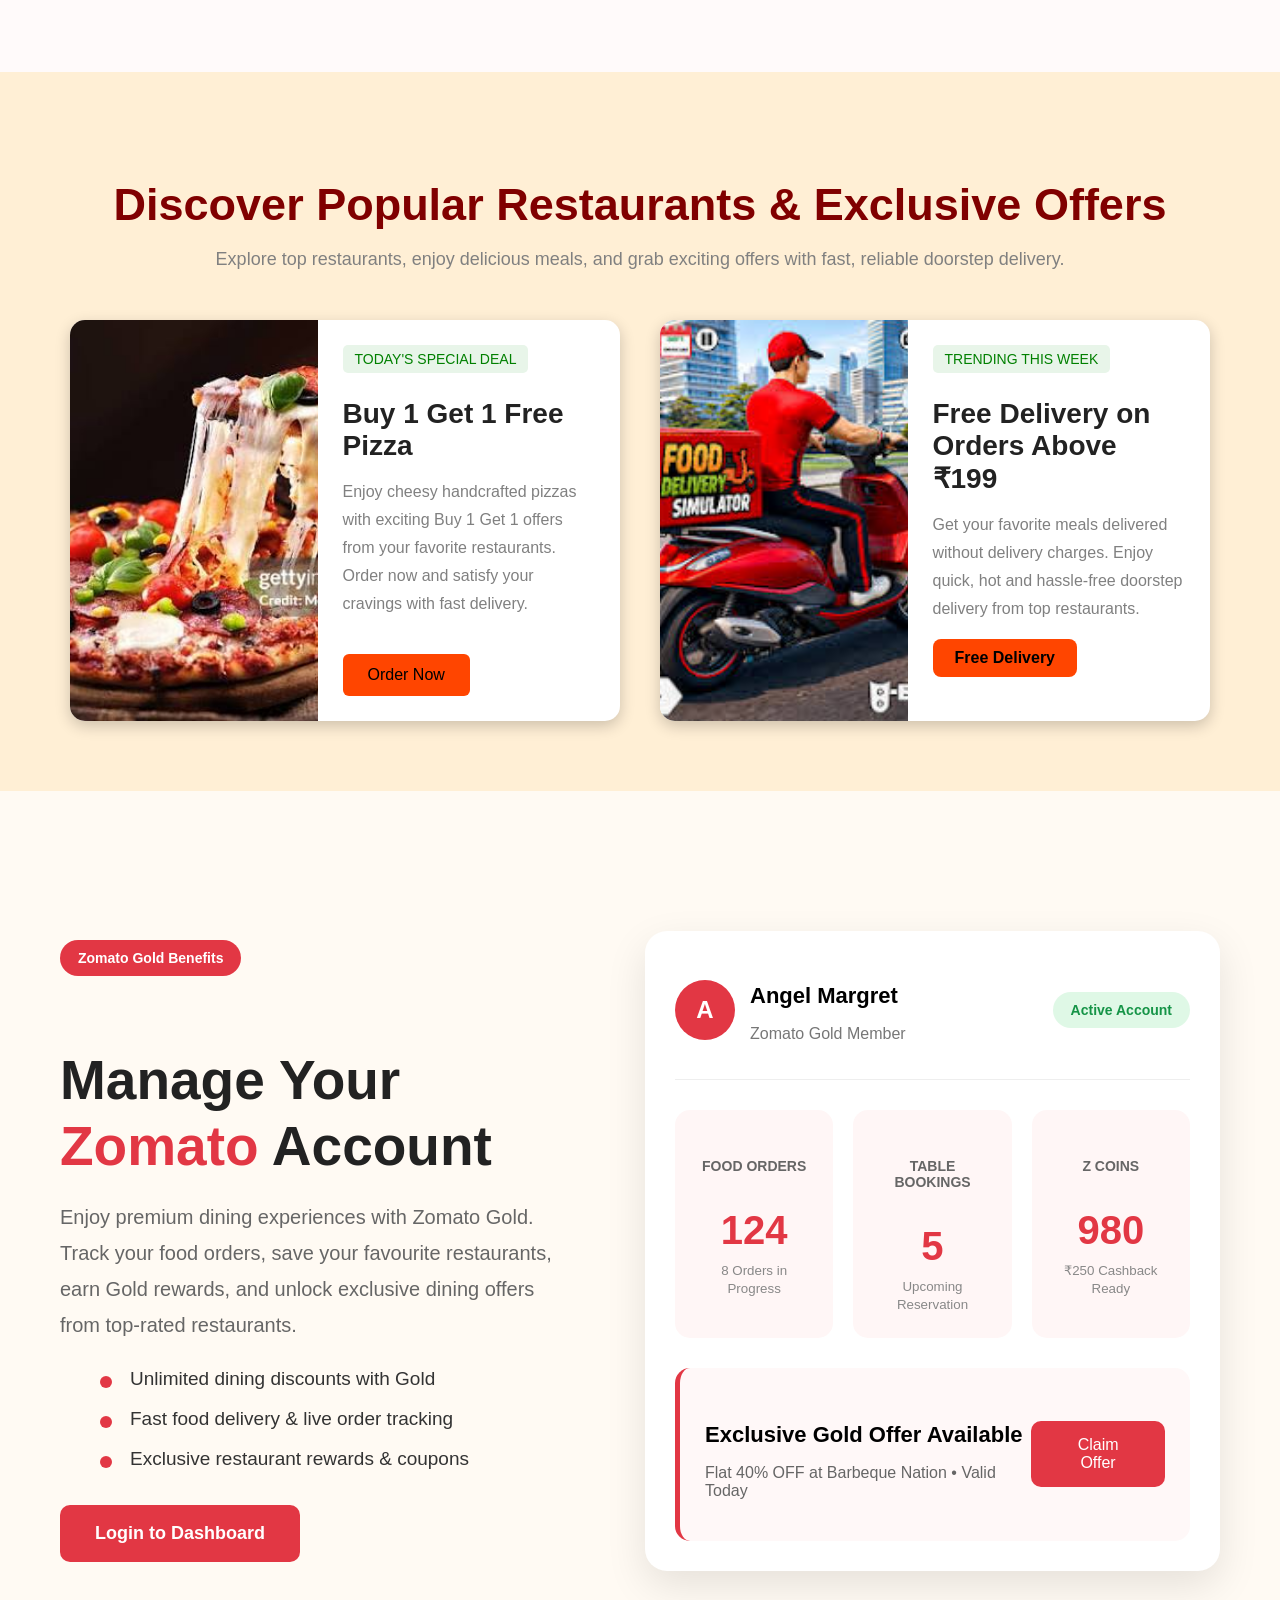
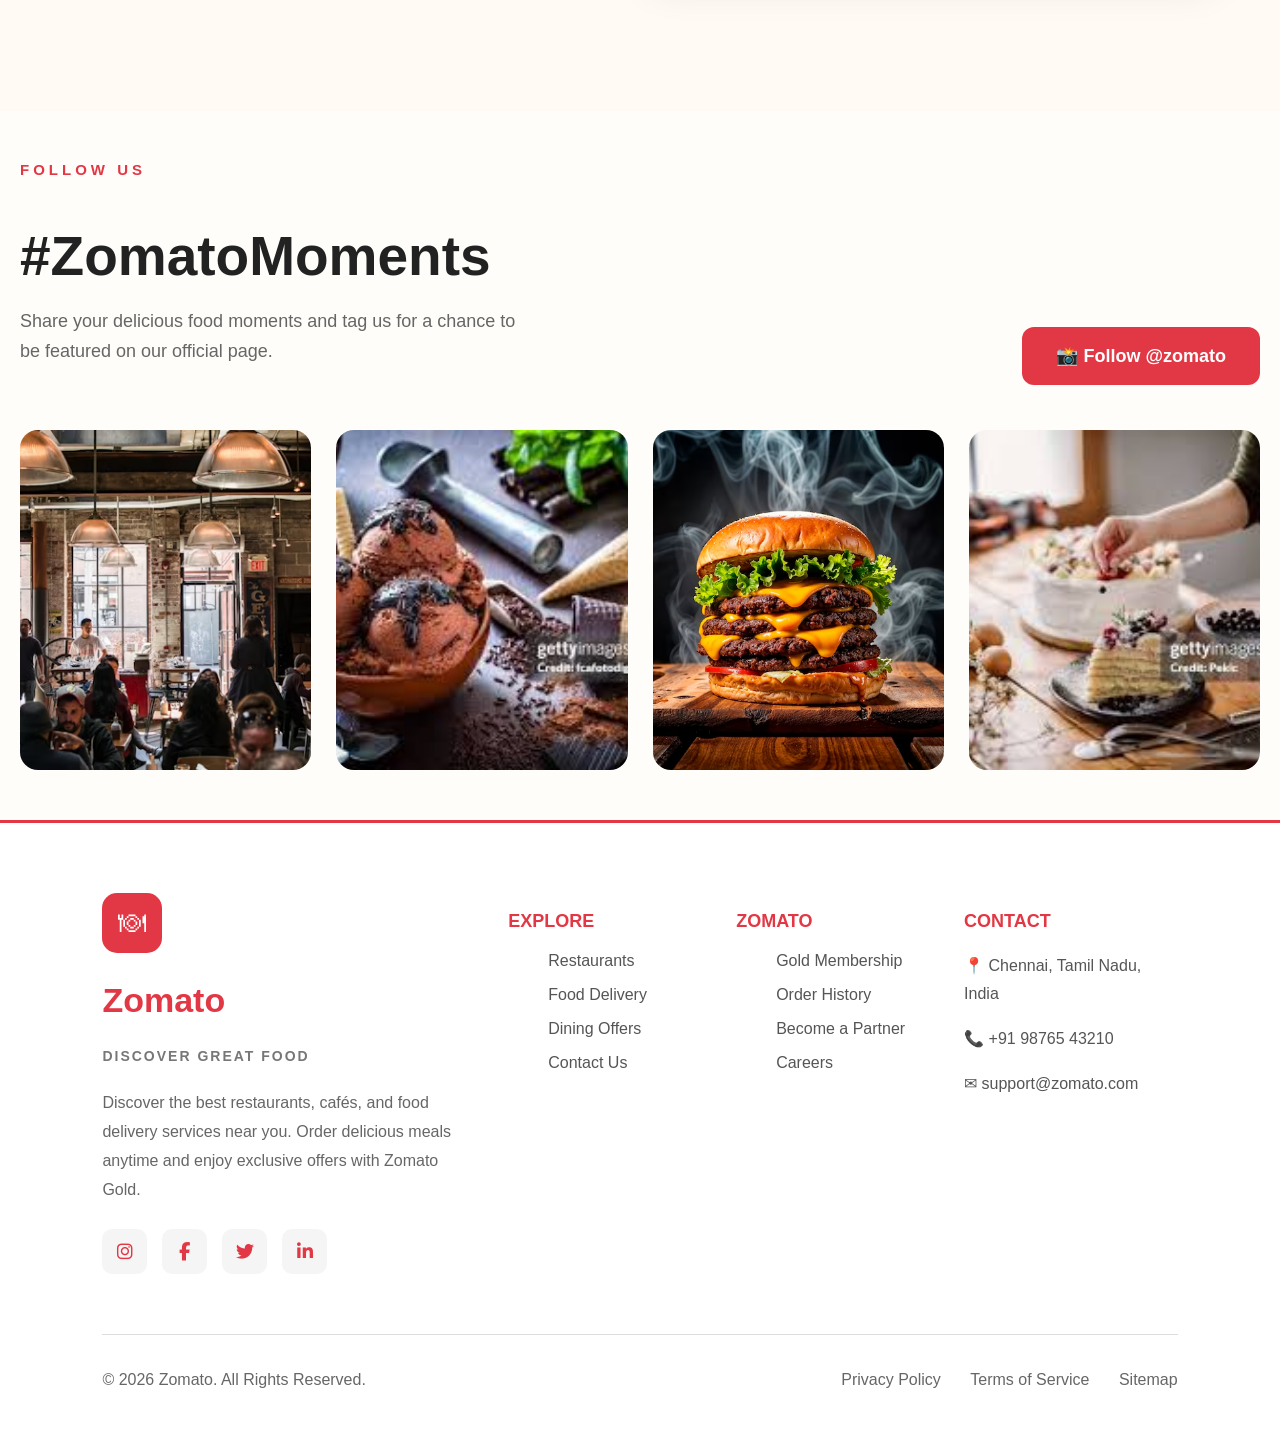
==== commit 8c63ccb3: "bug fixed" ====
--- a/index.html
+++ b/index.html
@@ -12,7 +12,6 @@
 <script src="index.js"></script>
 </body>
 
-</html>>
 
 <body>
     <nav>
